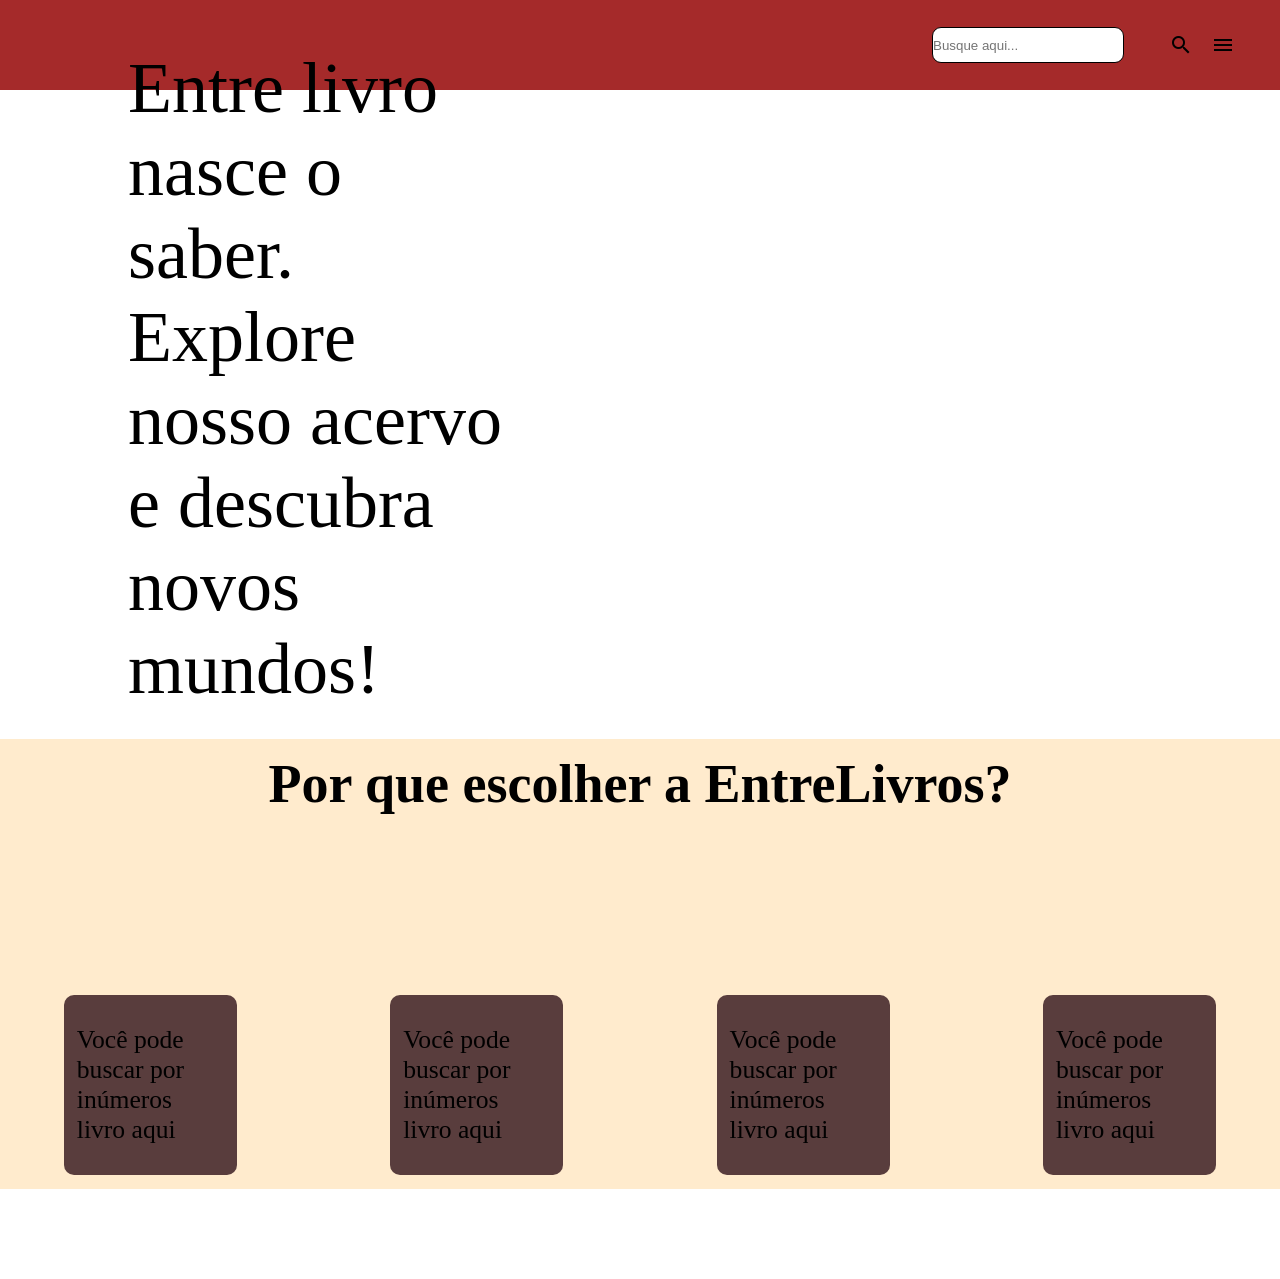
==== homepage/index.html @ ec88ec82 "pastas" ====
<!DOCTYPE html>
<html lang="en">
<head>
    <meta charset="UTF-8">
    <meta name="viewport" content="width=device-width, initial-scale=1.0">
    <link rel="stylesheet" href="../homepage/style.css">
    <title>EntreLivros</title>
    <link rel="stylesheet" href="https://fonts.googleapis.com/icon?family=Material+Icons">
</head>
<body>

    <nav class="topo">
      <input type="text" placeholder="Busque aqui..." >
     <a href="../Pesquisarpage/index.html" class="linklupa"> <div class="lupa"><span class="material-icons"> search </span></div> </a>
     <div class="menu"><span class="material-icons"> menu </span></div> 
    </nav>
      <header class="inicio"> 
       <div class="card1"> <p>Entre livro nasce o saber. Explore nosso acervo e descubra novos mundos!</p> </div>
       <div class="card2">    </div> 
     </header>

    <footer class="final">
      <div class="texto"><h1>Por que escolher a EntreLivros?</h1></div>
      
      <div class="cards">
         <div class="minicards">Você pode buscar por inúmeros livro aqui</div>
         <div class="minicards">Você pode buscar por inúmeros livro aqui</div>
         <div class="minicards">Você pode buscar por inúmeros livro aqui</div>
         <div class="minicards">Você pode buscar por inúmeros livro aqui</div>
      </div>
    </footer> 

</body>
</html>
---- homepage/style.css ----
*{
    margin:0%;
    padding: 0%;
    box-sizing: border-box;
}
.topo{
    display: flex;
    height: 10vh;
    width: 100%;
    background-color: brown;
    justify-content:end;
    align-items: center;

}

.card1{
    display:flex;
    font-size: 8vh;
    justify-content: center;
    align-items: center;

}



.inicio{
    display: flex;
    justify-content: space-around;
    align-items: center;
    margin-top: 5%;
}

.card1{
    height: 50vh;
    width: 30vw;
     
}

.card2{
    height: 50vh;
    width: 30vw;
    background-image: url(./src/img/photo-1630343710506-89f8b9f21d31.jpg);
    background-size:cover;
}
footer{
    display: flex;
    height: 50vh;
    width: 100%;
    background-color: blanchedalmond;
    align-items: center;
    justify-content: center;
    flex-direction: column;
    margin-top: 15vh;
    margin-bottom: 10vh;

}

.cards{
    display:flex;
    width: 100%;
    height: 20vh;
    gap:2%;
    
}

.minicards{
    display: flex;
    width: 20vw;
    height: 20vh;
    box-shadow: 2; 
    margin-left:5%;
    margin-right: 5%;
    border-radius: 10px;
    font-size: 2vw;
    justify-content: center;
    align-items: center;
    padding: 1%;
    background-color:rgb(89, 61, 61);
}

.texto{
    display: flex;
    margin-bottom: 20vh;
    font-size: 3vh;
    
}

.menu{
    display:flex;
    margin-right: 5vh;
    margin-left:2vh;
    cursor: pointer;
}

.lupa{
    display:flex; 
}

.topo input{
    margin-right: 5vh;
    height: 4vh;
    width: 15vw;
    border-radius: 1vh;
    border:1px solid
}

.linklupa{
    display:flex;
    text-decoration: none;
    color: black;
    cursor: pointer;

}
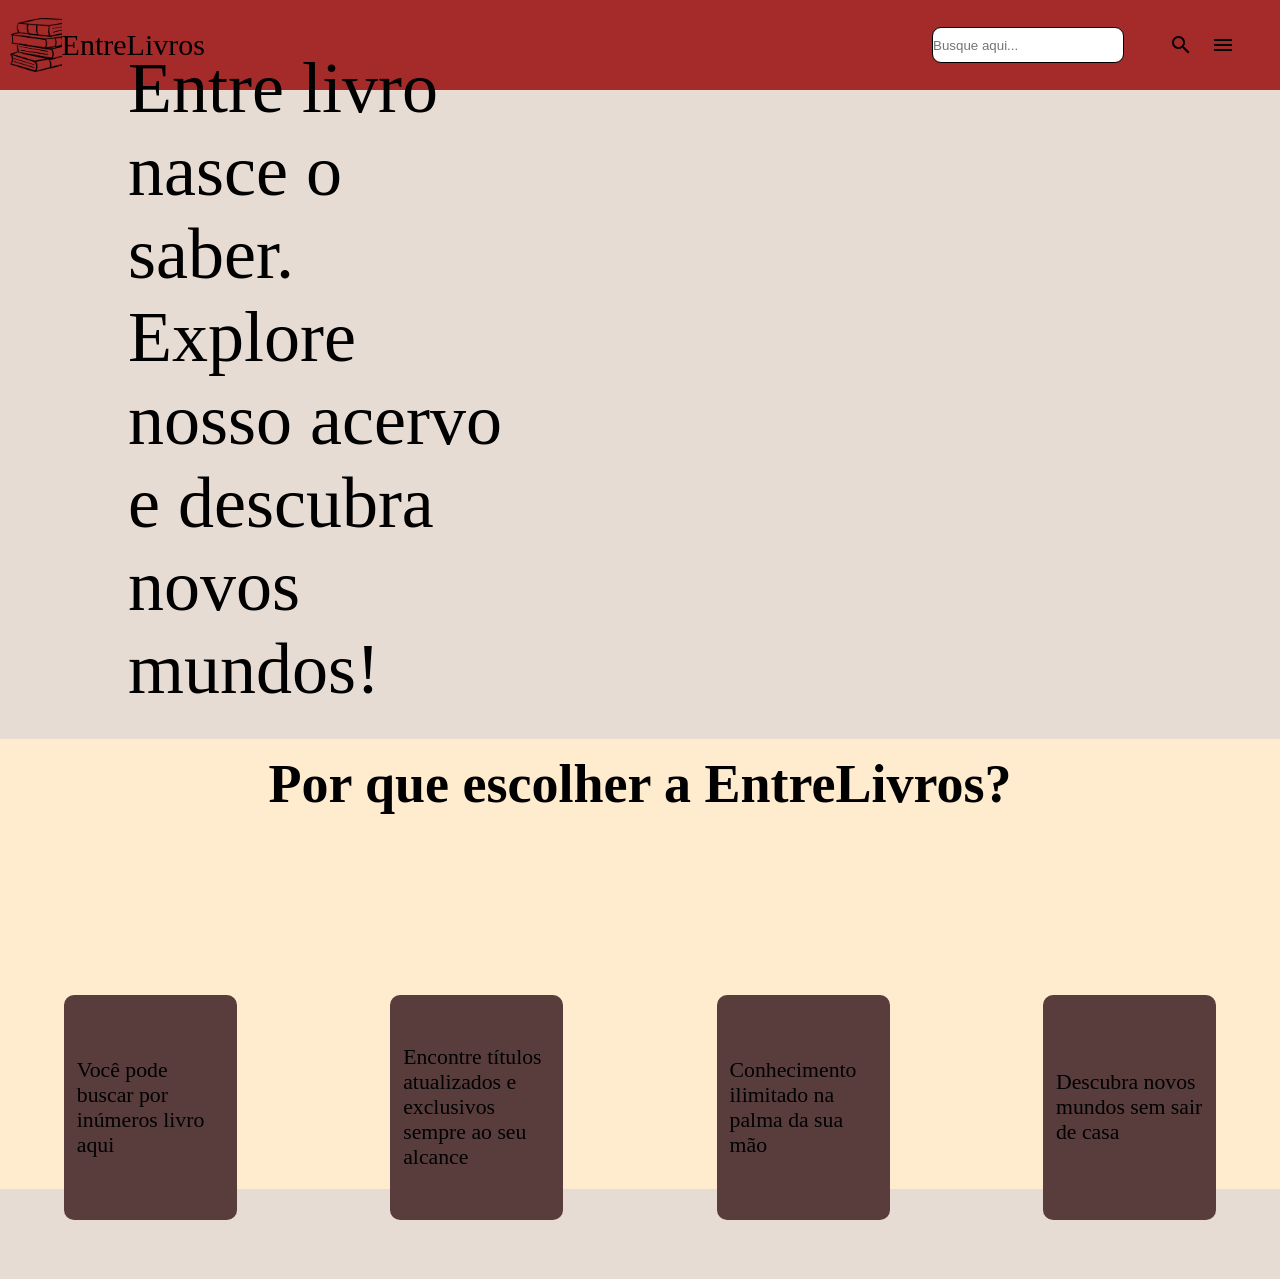
==== commit b68964b8: "adicionado logo" ====
--- a/homepage/index.html
+++ b/homepage/index.html
@@ -9,11 +9,21 @@
 </head>
 <body>
 
-    <nav class="topo">
+  <nav class="topo">
+      <div class="arealogo">
+        <div class="arealivros">  </div>    
+        <div class="entrelivros">EntreLivros</div>
+      </div>
+
+    <form action="../Pesquisarpage/index.html" method="get" class="busca">
       <input type="text" placeholder="Busque aqui..." >
-     <a href="../Pesquisarpage/index.html" class="linklupa"> <div class="lupa"><span class="material-icons"> search </span></div> </a>
+    </form>
+
+    <div class="lupa"><span class="material-icons"> search </span></div> </a>
      <div class="menu"><span class="material-icons"> menu </span></div> 
     </nav>
+
+
       <header class="inicio"> 
        <div class="card1"> <p>Entre livro nasce o saber. Explore nosso acervo e descubra novos mundos!</p> </div>
        <div class="card2">    </div> 
@@ -24,9 +34,9 @@
       
       <div class="cards">
          <div class="minicards">Você pode buscar por inúmeros livro aqui</div>
-         <div class="minicards">Você pode buscar por inúmeros livro aqui</div>
-         <div class="minicards">Você pode buscar por inúmeros livro aqui</div>
-         <div class="minicards">Você pode buscar por inúmeros livro aqui</div>
+         <div class="minicards">Encontre títulos atualizados e exclusivos sempre ao seu alcance</div>
+         <div class="minicards">Conhecimento ilimitado na palma da sua mão</div>
+         <div class="minicards">Descubra novos mundos sem sair de casa</div>
       </div>
     </footer> 
 
--- a/homepage/style.css
+++ b/homepage/style.css
@@ -3,6 +3,11 @@
     padding: 0%;
     box-sizing: border-box;
 }
+
+body{
+    background-color: #e6dcd4;
+}
+
 .topo{
     display: flex;
     height: 10vh;
@@ -21,6 +26,14 @@
 
 }
 
+.card2{
+    display:flex;
+    height: 50vh;
+    width: 30vw;
+    background-image: url(../src/img/photo-1630343710506-89f8b9f21d31.jpg);
+    background-size:cover;
+    border-radius: 2%;
+}
 
 
 .inicio{
@@ -65,13 +78,12 @@
 
 .minicards{
     display: flex;
-    width: 20vw;
-    height: 20vh;
-    box-shadow: 2; 
+    width: 25vw;
+    height: 25vh; 
     margin-left:5%;
     margin-right: 5%;
     border-radius: 10px;
-    font-size: 2vw;
+    font-size: 1.7vw;
     justify-content: center;
     align-items: center;
     padding: 1%;
@@ -111,4 +123,20 @@
     cursor: pointer;
 
 }
+.arealogo{
+    display:flex;
+    width: 4%;
+    height: 60%;
+    background-image: url(../src/img/livros\ logo.png);
+    background-size: cover;
+    margin-right: 68vw;
+     
+}
 
+.entrelivros{
+    display: flex;
+    margin-left: 4vw;
+    font-size: 30px;
+    align-items: center;
+}
+
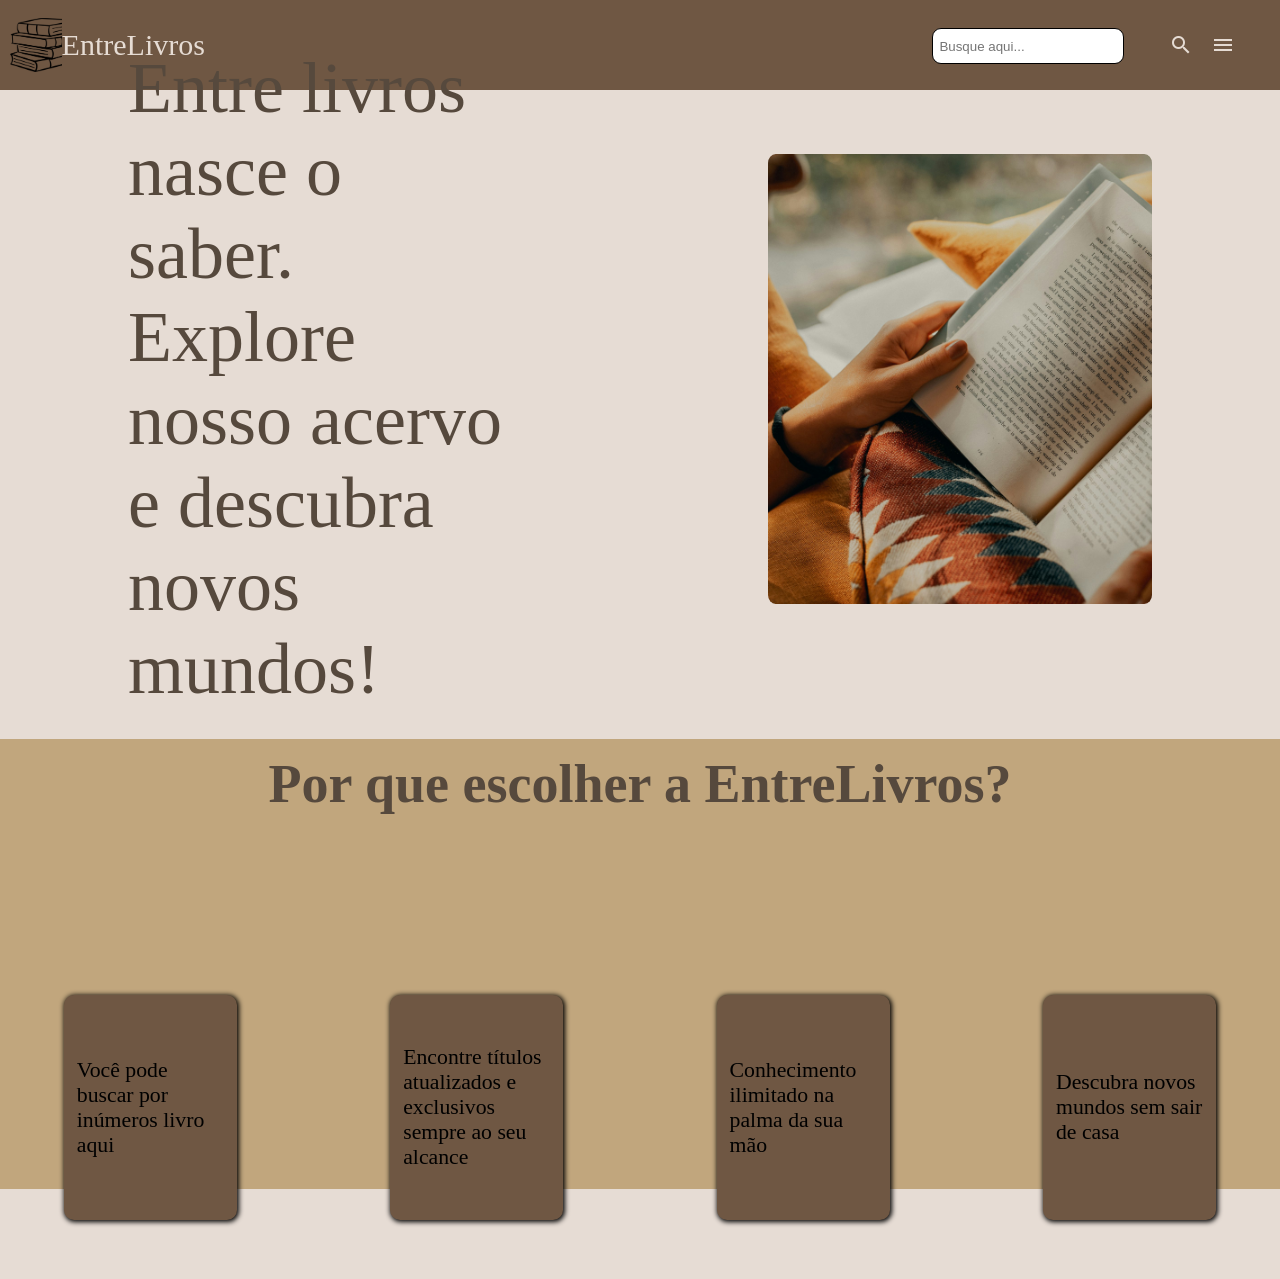
==== commit 95c5fdfc: "estrutura e cor da home" ====
--- a/homepage/index.html
+++ b/homepage/index.html
@@ -6,6 +6,7 @@
     <link rel="stylesheet" href="../homepage/style.css">
     <title>EntreLivros</title>
     <link rel="stylesheet" href="https://fonts.googleapis.com/icon?family=Material+Icons">
+    
 </head>
 <body>
 
@@ -19,13 +20,13 @@
       <input type="text" placeholder="Busque aqui..." >
     </form>
 
-    <div class="lupa"><span class="material-icons"> search </span></div> </a>
+    <div class="lupa"><span class="material-icons"> search </span></div>
      <div class="menu"><span class="material-icons"> menu </span></div> 
     </nav>
 
 
       <header class="inicio"> 
-       <div class="card1"> <p>Entre livro nasce o saber. Explore nosso acervo e descubra novos mundos!</p> </div>
+       <div class="card1"> <p>Entre livros nasce o saber. Explore nosso acervo e descubra novos mundos!</p> </div>
        <div class="card2">    </div> 
      </header>
 
--- a/homepage/style.css
+++ b/homepage/style.css
@@ -12,9 +12,10 @@
     display: flex;
     height: 10vh;
     width: 100%;
-    background-color: brown;
+    background-color: #6f5743;
     justify-content:end;
     align-items: center;
+    color:#e6dcd4;
 
 }
 
@@ -44,27 +45,28 @@
 }
 
 .card1{
+    display:flex;
     height: 50vh;
     width: 30vw;
-     
+    color:#56493d;
 }
 
 .card2{
     height: 50vh;
     width: 30vw;
-    background-image: url(./src/img/photo-1630343710506-89f8b9f21d31.jpg);
-    background-size:cover;
+   
 }
+
 footer{
     display: flex;
     height: 50vh;
     width: 100%;
-    background-color: blanchedalmond;
     align-items: center;
     justify-content: center;
     flex-direction: column;
     margin-top: 15vh;
     margin-bottom: 10vh;
+    background-color: #c1a67d;
 
 }
 
@@ -87,13 +89,16 @@
     justify-content: center;
     align-items: center;
     padding: 1%;
-    background-color:rgb(89, 61, 61);
+    background-color: #6f5743;
+    box-shadow:1px 1px 5px 1px; 
+
 }
 
 .texto{
     display: flex;
     margin-bottom: 20vh;
     font-size: 3vh;
+    color:#56493d;
     
 }
 
@@ -102,24 +107,41 @@
     margin-right: 5vh;
     margin-left:2vh;
     cursor: pointer;
+    color:#e6dcd4;
 }
 
+.menu:hover{
+    color:#56493d;
+}
+
+
 .lupa{
-    display:flex; 
+display:flex; 
+   color:#e6dcd4;
+   cursor:pointer;
 }
+
+
+.lupa:hover{
+    color:#56493d;
+}
+
 
 .topo input{
     margin-right: 5vh;
     height: 4vh;
     width: 15vw;
     border-radius: 1vh;
-    border:1px solid
+    border:1px solid;
+    padding-left: 0.5vw;
+    margin-top: 0.3vh;
+
 }
 
 .linklupa{
     display:flex;
     text-decoration: none;
-    color: black;
+    color: #e6dcd4;
     cursor: pointer;
 
 }
@@ -140,3 +162,5 @@
     align-items: center;
 }
 
+
+
